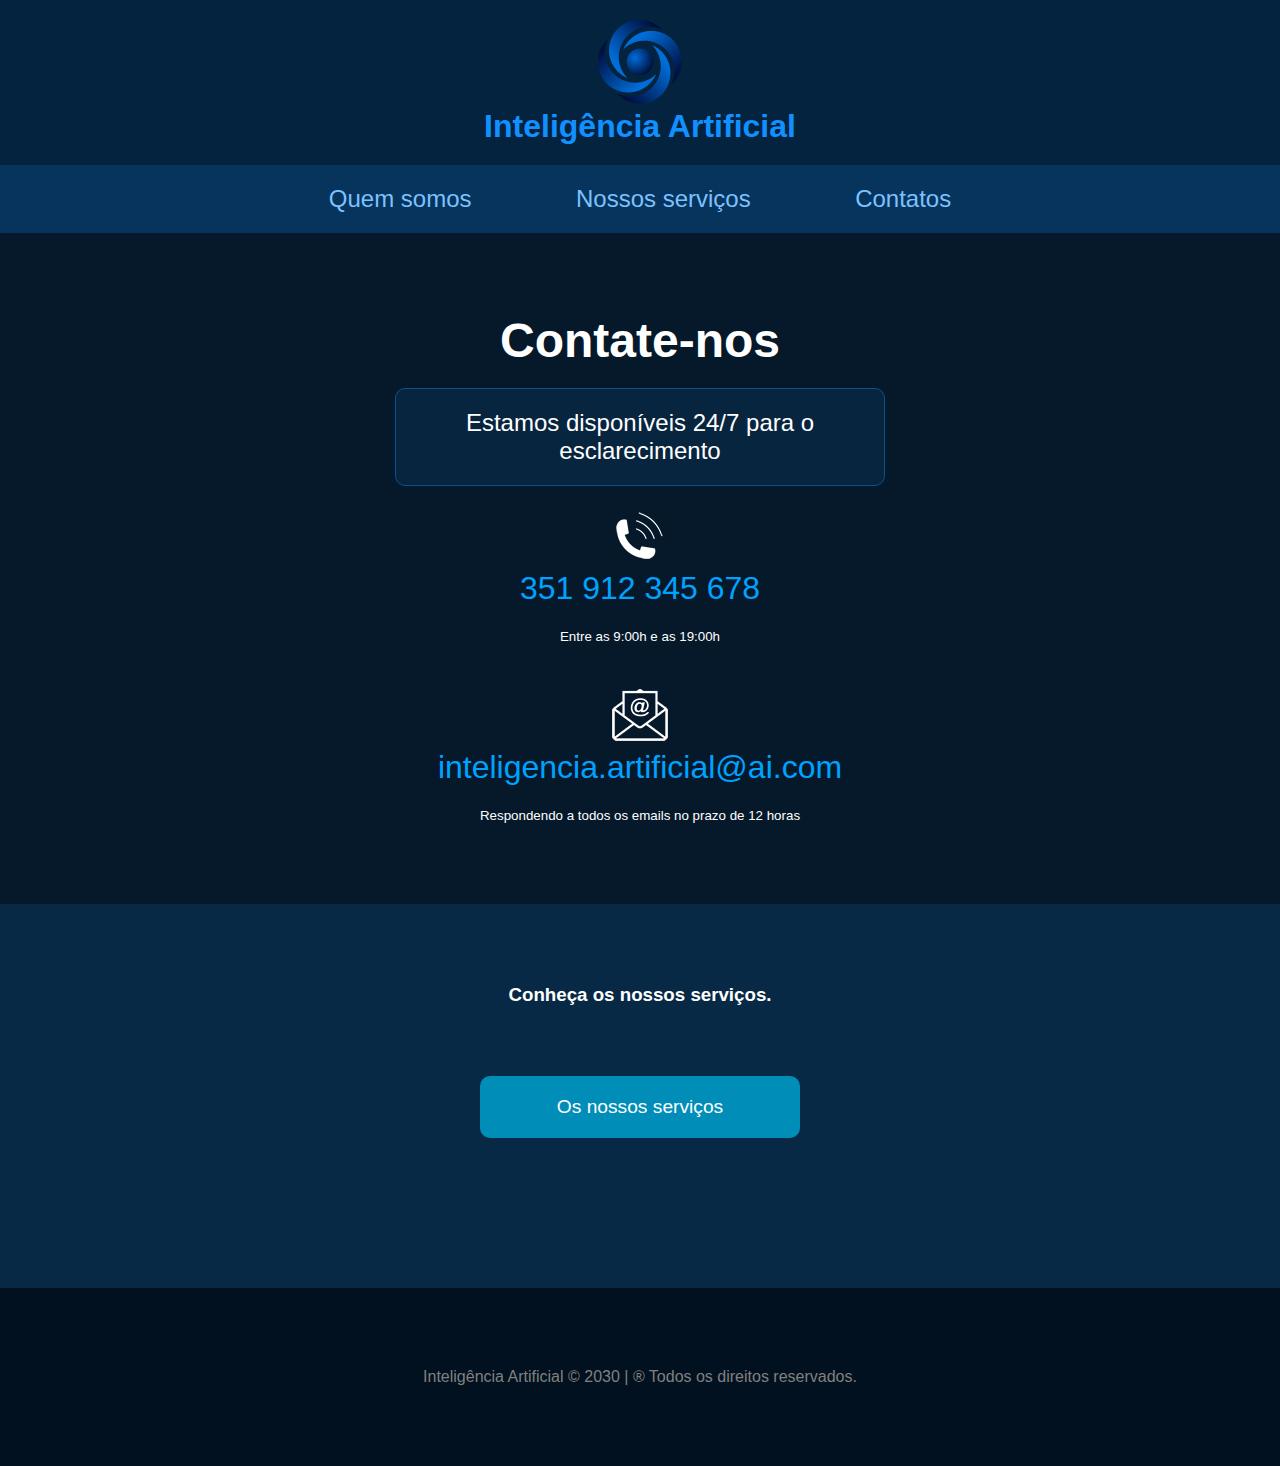
==== assets/html/contatos.html @ 5412b6eb "Criado a página de contatos e adicionado o estilo da página" ====
<!DOCTYPE html>
<html lang="en">

<head>
    <meta charset="UTF-8">
    <meta http-equiv="X-UA-Compatible" content="IE=edge">
    <meta name="viewport" content="width=device-width, initial-scale=1.0">
    <title>Inteligência Artificial</title>
    <!-- estilos da página -->
    <link rel="stylesheet" href="../../assets/css/estilos.css">

    <!-- favicon -->
    <link rel="shortcut icon" href="../../assets/img/logo_empresa.png" type="image/png">
</head>

<body>
    <!-- cabeçalho -->
    <header class="container-cabecalho">
        <a href="index.html">
            <img src="../../assets/img/logo_empresa.png" alt="Logo da empresa" title="Inteligência Artificial">
        </a>
        <h3>Inteligência Artificial</h3>
    </header>

    <!-- navegação -->
    <nav class="container-nav ">
        <a href="../../index.html">Quem somos</a>
        <a href="../../assets/html/servicos.html">Nossos serviços</a>
        <a href="../../assets/html/contatos.html">Contatos</a>
    </nav>

    <!-- contatos -->
    <section class="container-contatos">
        <h1 class="text-center">Contate-nos</h1>
        <h3 class="text-center">Estamos disponíveis 24/7 para o esclarecimento</h3>
        
        <article class="text-center">
            <img src="../../assets/img/icon_phone.png" alt="Telefone">
            <a href="tel:351912345678" class="contatos">351 912 345 678</a>
            <small>Entre as 9:00h e as 19:00h</small>
        </article>

        <article class="text-center margin-top-40">
            <img src="../../assets/img/icon_email.png" alt="Email">
            <a href="mailto:inteligencia.artificial@ia.com" class="contatos">inteligencia.artificial@ai.com</a>
            <small>Respondendo a todos os emails no prazo de 12 horas</small>
        </article>
    </section>

    <!-- ver serviços -->
    <section class="container-servicos-contatos">
        <h3>Conheça os nossos serviços.</h3>
        <div class="botoes-servico-contatos">
            <a href="servicos.html">Os nossos serviços</a>
        </div>
    </section>

    <!-- rodapé da página -->
    <footer>
        Inteligência Artificial &copy; 2030 | &reg; Todos os direitos reservados.
    </footer>
</body>

</html>
---- assets/css/estilos.css ----
/* estilos da minha página web */

* {
    margin: 0;
    padding: 0;
}

body {
    font-family: Arial, Helvetica, sans-serif;
    color: white;
}

/* ------------------------ */
/* geral */
.text-center {
    text-align: center;
}

.margin-top-40 {
    margin-top: 40px;
}

/* ------------------------- */
.container-cabecalho {
    text-align: center;
    padding: 20px;
    background-color: #04233F;
}

.container-cabecalho h3 {
    font-weight: 600;
    font-size: 2em;
    color: #1190ff;
}

/* ------------------------- */
.container-nav {
    text-align: center;
    padding: 20px;
    background: #06345d;
}

.container-nav a {
    font-size: 1.5em;
    margin: 0px 50px;
    text-decoration: none;
    color: #7cc2ff;
}

.container-nav a:hover {
    color: #fff;
}

/* ------------------------- */

.container-quem-somos {
    background: #05192a;
    overflow: auto;
}

.container-quem-somos .servico {
    float: center;
    margin: 60px auto;
    background: #061f35;
    width: 50%;
    padding: 50px;
    border-radius: 10px;
    text-align: center;
}

.container-quem-somos .servico .icone {
    margin-bottom: 10px;
}

.container-quem-somos .servico-texto {
    font-family: 'Courier New', Courier, monospace;
    margin-top: 20px;
    font-size: 1.2em;
    color: #81c4ff;
}

.container-quem-somos .servico-texto-realce {
    color: white;
    font-weight: bold;
}

/* ------------------------- */
.container-servicos-contatos {
    background: #082946;
    padding: 80px;
    text-align: center;
}

.container-servicos-contatos .botoes-servico-contatos {
    padding: 60px;
    text-align: center;
}

.botoes-servico-contatos a {
    display: block;
    max-width: 200px;
    text-decoration: none;
    font-size: 1.2em;
    background: #008eb9;
    color: #FFF;
    padding: 20px 60px;
    margin: 10px auto;
    border-radius: 10px;
}

.botoes-servico-contatos a:hover {
    background: #FFF;
    color: #000;
}


/* ------------------------- */
.container-servicos {
    background: #05192a;
    font-size: 1.1em;
    padding: 60px;
    overflow: auto;
}

.container-servicos h1 {
    font-size: 3em;
    color: #FFF;
    margin-bottom: 20px;
}

.container-servicos h3 {
    color: #2097ff;
    padding: 20px 0;
}

.container-servicos article {
    width: 40%;
    margin: auto;
    float: center;
}

.container-servicos li {
    margin-bottom: 20px;
    margin-left: 50px;
    color: #FFF;
}

/* ------------------------- */

.container-contatos{
    background: #05192a;
    padding: 80px;
}

.container-contatos h1 {
    font-size: 3em;
    color: #FFF;
    margin-bottom: 20px;
}

.container-contatos h3 {
    font-size: 1.5em;
    font-weight: 100;
    width: 40%;
    margin: auto;
    color: #FFF;
    margin-bottom: 20px;
    border: 1px solid #105088;
    background: #08253f;
    border-radius: 10px;
    padding: 20px;
}

.container-contatos .contatos {
    display: block;
    font-size: 2em;
    text-decoration: none;
    color: #00a2ff;
    margin-bottom: 20px;
}


/* ------------------------- */
footer {
    text-align: center;
    padding: 80px;
    background: #02111f;
    color: gray;
}
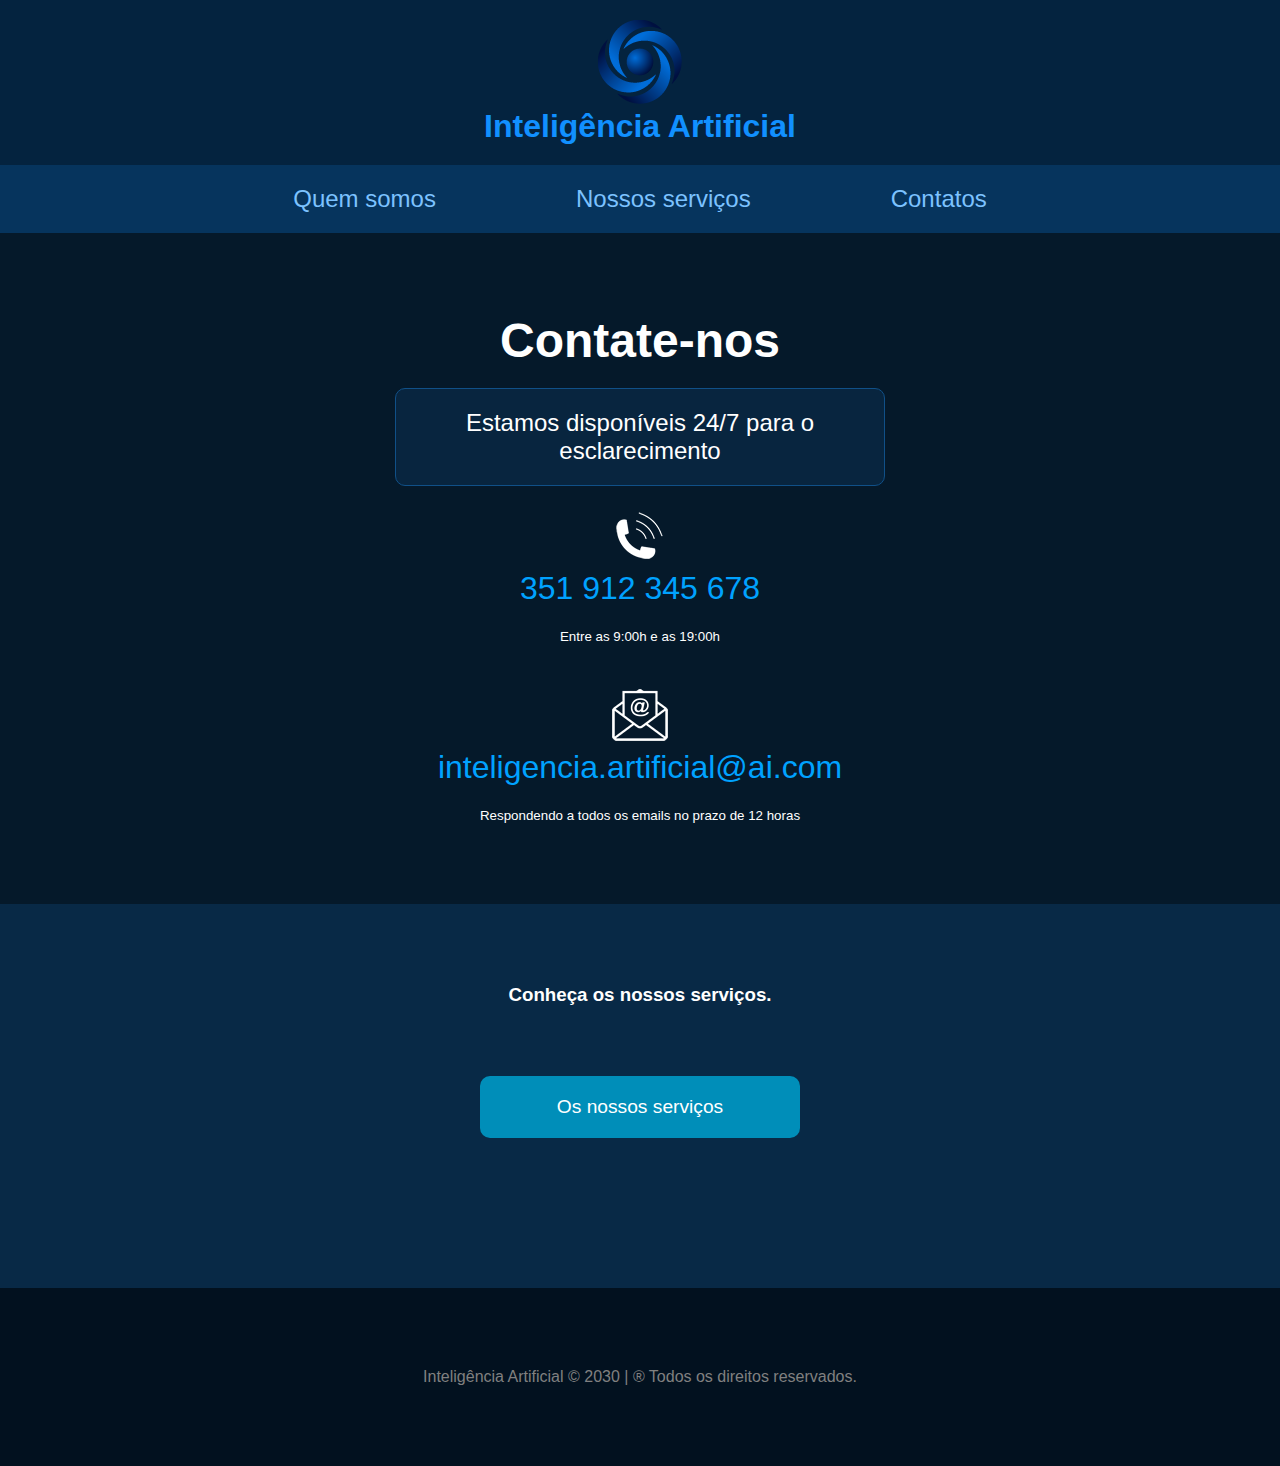
==== commit 62506fd8: "Fazendo ajustes no nav" ====
--- a/assets/html/contatos.html
+++ b/assets/html/contatos.html
@@ -23,7 +23,7 @@
     </header>
 
     <!-- navegação -->
-    <nav class="container-nav ">
+    <nav class="container-nav">
         <a href="../../index.html">Quem somos</a>
         <a href="../../assets/html/servicos.html">Nossos serviços</a>
         <a href="../../assets/html/contatos.html">Contatos</a>
@@ -34,17 +34,17 @@
         <h1 class="text-center">Contate-nos</h1>
         <h3 class="text-center">Estamos disponíveis 24/7 para o esclarecimento</h3>
         
-        <article class="text-center">
+        <div class="text-center">
             <img src="../../assets/img/icon_phone.png" alt="Telefone">
             <a href="tel:351912345678" class="contatos">351 912 345 678</a>
             <small>Entre as 9:00h e as 19:00h</small>
-        </article>
+        </div>
 
-        <article class="text-center margin-top-40">
+        <div class="text-center margin-top-40">
             <img src="../../assets/img/icon_email.png" alt="Email">
             <a href="mailto:inteligencia.artificial@ia.com" class="contatos">inteligencia.artificial@ai.com</a>
             <small>Respondendo a todos os emails no prazo de 12 horas</small>
-        </article>
+        </div>
     </section>
 
     <!-- ver serviços -->
--- a/assets/css/estilos.css
+++ b/assets/css/estilos.css
@@ -35,9 +35,20 @@
 
 /* ------------------------- */
 .container-nav {
-    text-align: center;
+    display: flex;
+    justify-content: center;
+    text-align: center;
+    background: #06345d;
+}
+
+.container-nav a {
+    margin: 0;
+    display: block;
     padding: 20px;
-    background: #06345d;
+}
+
+.container-nav a:hover {
+    background: rgba(0, 0, 0, 0.3);
 }
 
 .container-nav a {
@@ -51,6 +62,7 @@
     color: #fff;
 }
 
+/* HOME */
 /* ------------------------- */
 
 .container-quem-somos {
@@ -114,6 +126,7 @@
 }
 
 
+/* SERVICOS */
 /* ------------------------- */
 .container-servicos {
     background: #05192a;
@@ -145,7 +158,7 @@
     color: #FFF;
 }
 
-/* ------------------------- */
+/* CONTATOS */
 
 .container-contatos{
     background: #05192a;
@@ -180,7 +193,7 @@
 }
 
 
-/* ------------------------- */
+/* RODA PÉ */
 footer {
     text-align: center;
     padding: 80px;
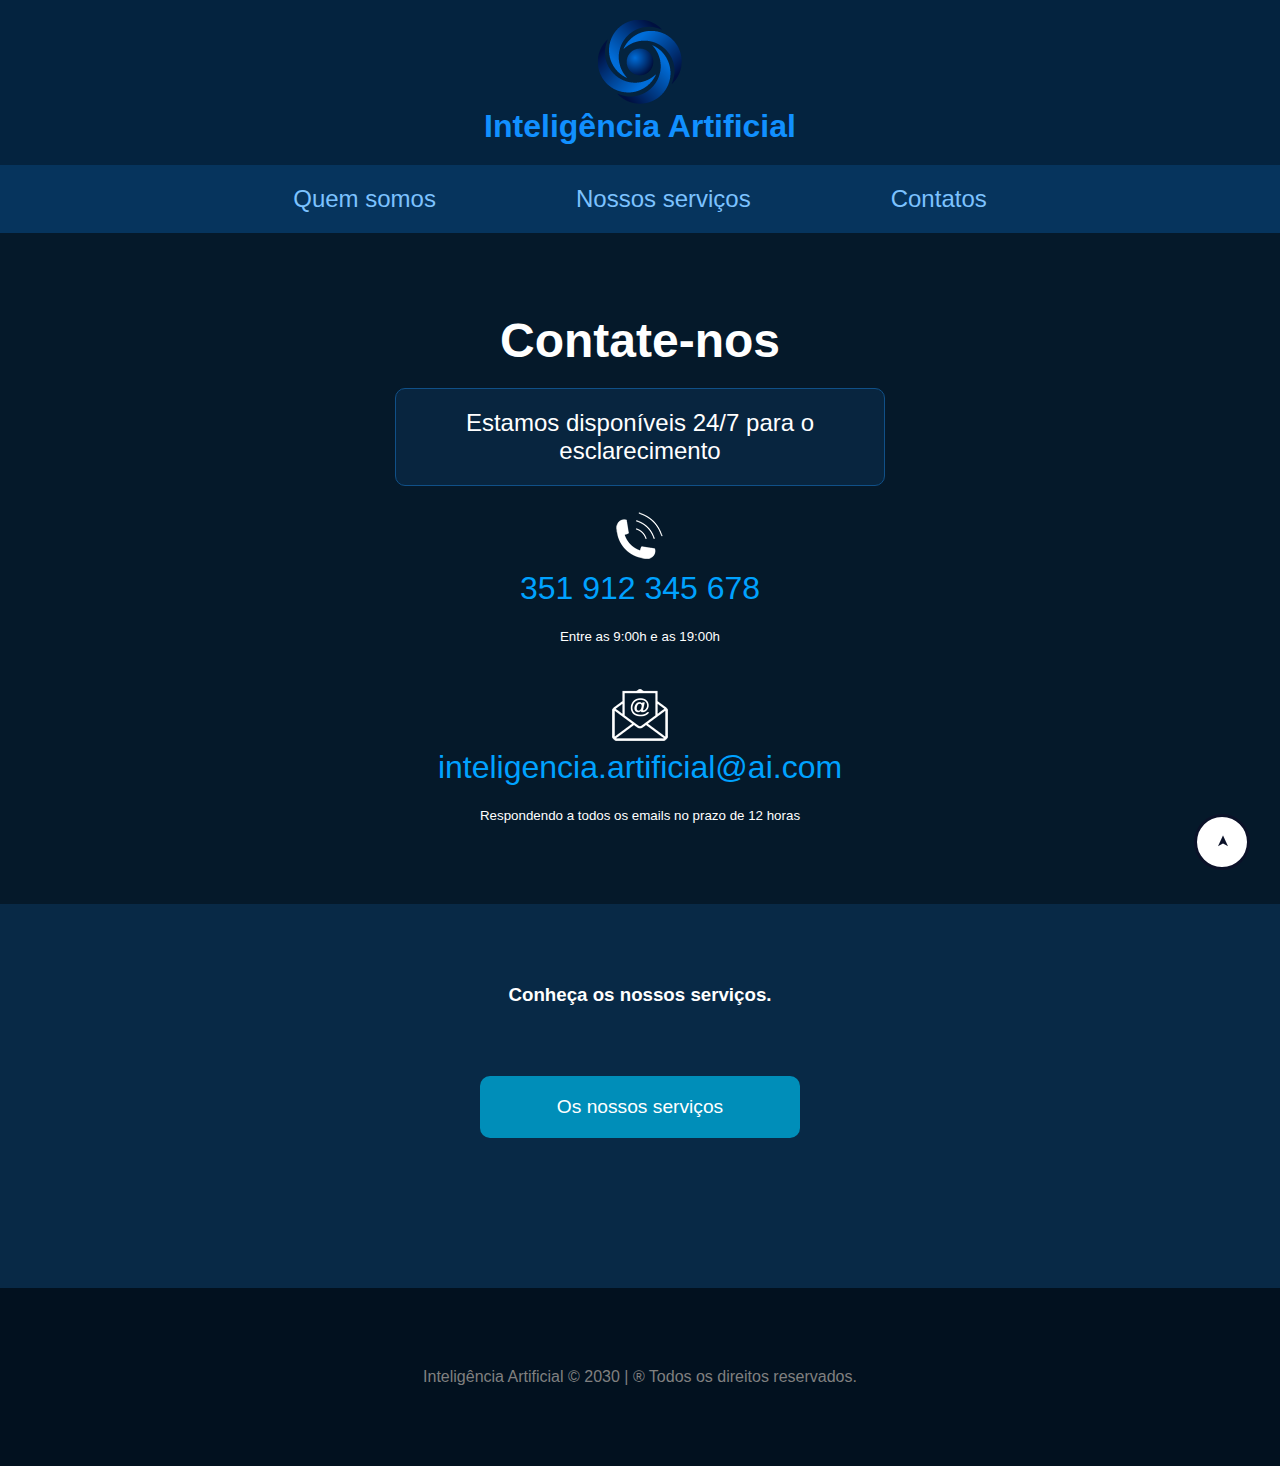
==== commit fcb16e0d: "Adicionado o botão para voltar ao top da página" ====
--- a/assets/html/contatos.html
+++ b/assets/html/contatos.html
@@ -17,7 +17,7 @@
     <!-- cabeçalho -->
     <header class="container-cabecalho">
         <a href="index.html">
-            <img src="../../assets/img/logo_empresa.png" alt="Logo da empresa" title="Inteligência Artificial">
+            <img id="home" src="../../assets/img/logo_empresa.png" alt="Logo da empresa" title="Inteligência Artificial">
         </a>
         <h3>Inteligência Artificial</h3>
     </header>
@@ -59,6 +59,8 @@
     <footer>
         Inteligência Artificial &copy; 2030 | &reg; Todos os direitos reservados.
     </footer>
+
+    <a href="#home" class="voltar-ao-topo">➤</a>
 </body>
 
 </html>--- a/assets/css/estilos.css
+++ b/assets/css/estilos.css
@@ -3,6 +3,10 @@
 * {
     margin: 0;
     padding: 0;
+}
+
+html {
+    scroll-behavior: smooth;
 }
 
 body {
@@ -199,4 +203,28 @@
     padding: 80px;
     background: #02111f;
     color: gray;
+}
+
+/* Botão para voltar ao topo */
+.voltar-ao-topo {
+    position: fixed;
+    bottom: 30px;
+    right: 30px;
+    background: white;
+    width: 50px;
+    height: 50px;
+    display: flex;
+    justify-content: center;
+    align-items: center;
+    border-radius: 50%;
+    color: #0A1128;
+    transform: rotate(-90deg);
+    border: 3px solid #0A1128;
+    text-decoration: none;
+}
+
+.voltar-ao-topo:hover {
+    background: rgba(255, 255, 255, 0.9);
+    color: #000;
+    border-color: black;
 }